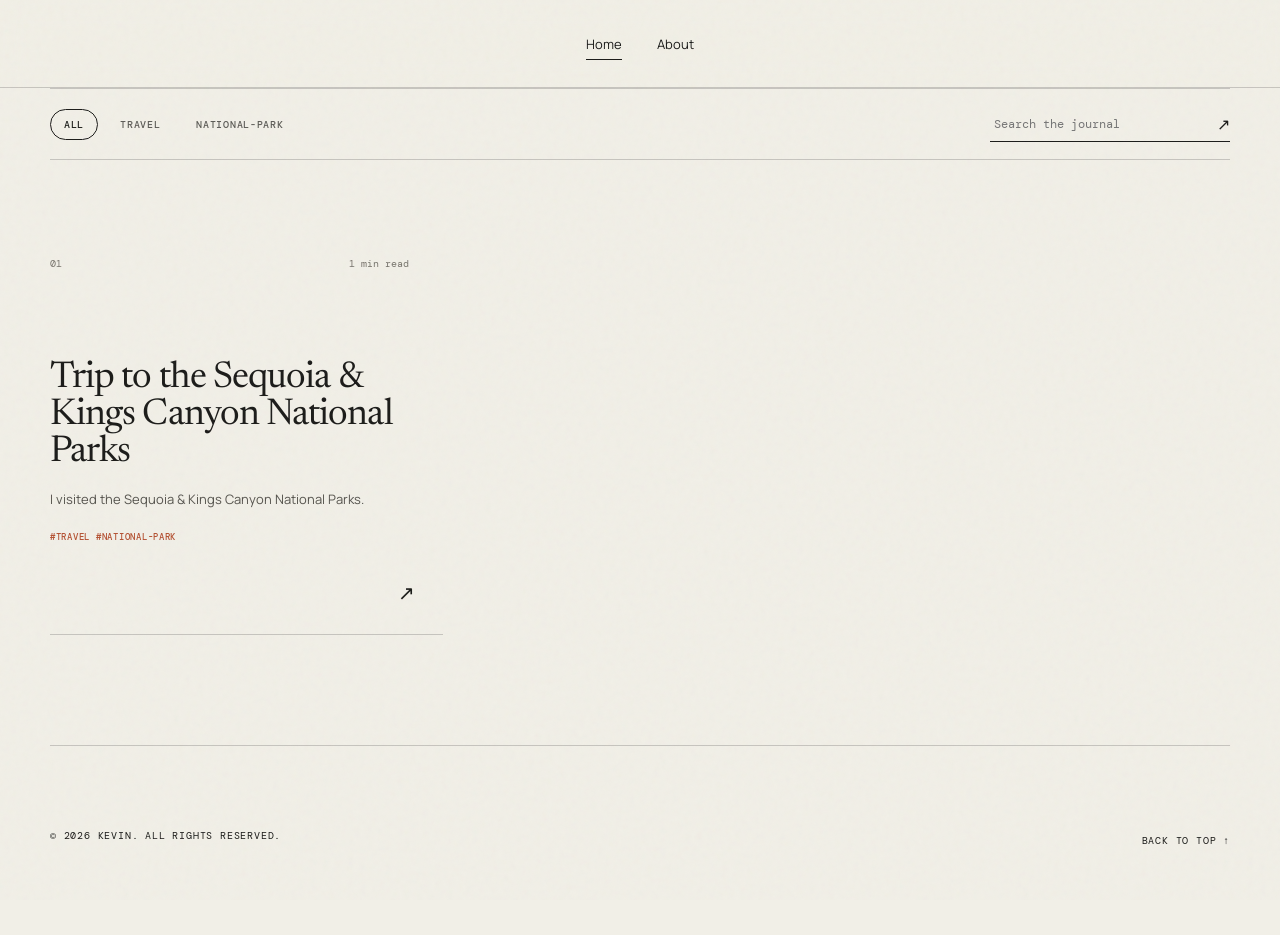
==== about/index.html @ 0cbcd99e "Use clean blog and about routes" ====
<!doctype html>
<html lang="en">
  <head>
    <meta charset="UTF-8" />
    <meta name="viewport" content="width=device-width, initial-scale=1.0" />
    <meta name="description" content="A simple personal website with essays, notes, and a brief introduction." />
    <title>Personal Journal</title>
    <script async src="https://www.googletagmanager.com/gtag/js?id=G-J5S89GVS2M"></script>
    <script>
      window.dataLayer = window.dataLayer || [];
      function gtag(){dataLayer.push(arguments);}
      gtag("js", new Date());
      gtag("config", "G-J5S89GVS2M");
    </script>
    <link rel="preconnect" href="https://fonts.googleapis.com" />
    <link rel="preconnect" href="https://fonts.gstatic.com" crossorigin />
    <link href="https://fonts.googleapis.com/css2?family=DM+Mono:wght@400;500&family=Manrope:wght@400;500;600&family=Newsreader:ital,opsz,wght@0,6..72,400;0,6..72,500;1,6..72,400&display=swap" rel="stylesheet" />
    <link rel="stylesheet" href="/styles.css?v=20260623-clean-routes" />
    <script src="/app.js?v=20260623-clean-routes" defer></script>
  </head>
  <body>
    <div class="grain" aria-hidden="true"></div>
    <header class="site-header">
      <div></div>
      <nav class="main-nav" aria-label="Main navigation">
        <a href="/blog" data-route="blog">Home</a>
        <a href="/about" data-route="about">About</a>
        <button class="mobile-studio studio-entry" type="button" data-action="open-studio" hidden><span class="status-dot"></span> Studio</button>
      </nav>
      <button class="text-button studio-trigger studio-entry" type="button" data-action="open-studio" hidden>
        <span class="status-dot"></span> Studio
      </button>
      <button class="menu-button" aria-label="Toggle menu" aria-expanded="false" type="button">Menu</button>
    </header>

    <main>
      <section class="view blog-view" data-view="blog">
        <div class="blog-tools page-shell">
          <div class="tag-list" id="tag-filters" aria-label="Filter articles by tag"></div>
          <label class="search-field">
            <span class="sr-only">Search articles</span>
            <input id="article-search" type="search" placeholder="Search the journal" />
            <span aria-hidden="true">↗</span>
          </label>
        </div>

        <div class="article-grid page-shell" id="article-grid"></div>
        <div class="empty-state page-shell" id="article-empty" hidden>
          <p class="eyebrow">Nothing here yet</p>
          <h2>No notes match that search.</h2>
          <button class="button secondary" type="button" data-action="clear-filters">Clear filters</button>
        </div>
      </section>

      <section class="view about-view" data-view="about" hidden>
        <div class="about-layout page-shell">
          <div class="about-intro">
            <p class="eyebrow">A brief introduction</p>
            <h1>Hello, I’m <em>Kevin.</em></h1>
            <p class="about-lead">I’m based in the San Francisco Bay Area, and this site is a place for notes, ideas, and reflections.</p>
          </div>
          <div class="about-copy">
            <p>I use this space to write about what I’m learning, thinking through, and paying attention to over time.</p>
            <p>Outside of work, I enjoy hiking, listening to music, and spending time outdoors.</p>
            <div class="contact-row">
              <span>jieshuai123 at gmail dot com</span>
              <a href="https://www.linkedin.com/in/jieshuai/" target="_blank" rel="noopener noreferrer">LinkedIn ↗</a>
              <a href="https://github.com/kevinshuai" target="_blank" rel="noopener noreferrer">GitHub ↗</a>
              <span>San Francisco Bay Area</span>
            </div>
          </div>
        </div>
      </section>

      <article class="view article-view" data-view="article" hidden>
        <div class="article-reading page-shell" id="article-reading"></div>
      </article>
    </main>

    <footer class="site-footer page-shell">
      <p>© <span id="copyright-year"></span> Kevin. All rights reserved.</p>
      <button type="button" data-action="back-to-top">Back to top ↑</button>
    </footer>

    <dialog class="studio-dialog" id="studio-dialog">
      <div class="dialog-head">
        <div>
          <p class="eyebrow">Private workspace</p>
          <h2>Publishing studio</h2>
        </div>
        <button class="icon-button" data-action="close-studio" aria-label="Close studio" type="button">×</button>
      </div>
      <div class="studio-tabs" role="tablist">
        <button class="active" role="tab" data-studio-tab="articles" type="button">Articles</button>
      </div>
      <section class="studio-panel" data-studio-panel="articles">
        <form id="article-form" class="editor-form">
          <label>Title<input name="title" required placeholder="A title worth opening" /></label>
          <div class="form-row">
            <label>Tags<input name="tags" required placeholder="Design, Notes" /></label>
            <label>Read time<input name="readTime" placeholder="4 min read" /></label>
          </div>
          <label>Cover image<input name="image" type="file" accept="image/*" /></label>
          <label>Summary<textarea name="summary" required rows="2" placeholder="A short introduction for the home page"></textarea></label>
          <label>Article<textarea id="article-body" name="body" required rows="7" placeholder="Write your article here. Separate paragraphs with a blank line. Paste an image or use Insert image to place it within the text."></textarea></label>
          <div class="editor-tools">
            <button class="button secondary" id="insert-inline-image" type="button">Insert image</button>
            <input class="sr-only" id="inline-image-input" type="file" accept="image/*" />
            <small id="inline-image-status">No inline images inserted yet.</small>
          </div>
          <p class="studio-notice" id="studio-notice" role="status" aria-live="polite"></p>
          <div class="form-actions">
            <button class="button primary" id="article-submit" type="submit">Save article</button>
            <button class="button secondary" id="cancel-edit" type="button" hidden>Cancel edit</button>
          </div>
        </form>
        <div class="backup-tools">
          <div>
            <strong>Article backup</strong>
            <p>Download posts.json after saving. Commit that file to GitHub to make posts permanent across devices.</p>
          </div>
          <div class="backup-actions">
            <button class="button secondary" id="download-backup" type="button">Download posts.json</button>
            <button class="button secondary" id="import-backup" type="button">Import posts.json</button>
            <input class="sr-only" id="backup-input" type="file" accept="application/json,.json" />
          </div>
        </div>
        <div class="manage-list" id="manage-articles"></div>
      </section>
    </dialog>

    <div class="toast" id="toast" role="status" aria-live="polite"></div>
  </body>
</html>
---- styles.css ----
:root {
  --ink: #1b1b19;
  --paper: #f1efe7;
  --paper-deep: #e7e3d8;
  --rust: #b45132;
  --sage: #69725f;
  --line: rgba(27, 27, 25, 0.2);
  --serif: "Newsreader", Georgia, serif;
  --sans: "Manrope", Arial, sans-serif;
  --mono: "DM Mono", monospace;
}

* { box-sizing: border-box; }
html { scroll-behavior: smooth; }
body { margin: 0; color: var(--ink); background: var(--paper); font-family: var(--sans); }
button, input, textarea { font: inherit; }
button, a { -webkit-tap-highlight-color: transparent; }
a { color: inherit; }
[hidden] { display: none !important; }
.sr-only { position: absolute; width: 1px; height: 1px; padding: 0; margin: -1px; overflow: hidden; clip: rect(0, 0, 0, 0); white-space: nowrap; border: 0; }
.grain { position: fixed; inset: 0; pointer-events: none; opacity: .035; z-index: 20; background-image: url("data:image/svg+xml,%3Csvg viewBox='0 0 180 180' xmlns='http://www.w3.org/2000/svg'%3E%3Cfilter id='n'%3E%3CfeTurbulence type='fractalNoise' baseFrequency='.8' numOctaves='4' stitchTiles='stitch'/%3E%3C/filter%3E%3Crect width='100%25' height='100%25' filter='url(%23n)'/%3E%3C/svg%3E"); }
.page-shell { width: min(1180px, calc(100% - 64px)); margin-inline: auto; }

.site-header { height: 88px; padding: 0 40px; display: grid; grid-template-columns: 1fr auto 1fr; align-items: center; border-bottom: 1px solid var(--line); position: relative; z-index: 10; background: rgba(241,239,231,.92); backdrop-filter: blur(12px); }
.main-nav { display: flex; align-items: center; gap: 35px; }
.main-nav a { position: relative; padding: 8px 0; text-decoration: none; font-size: 13px; }
.main-nav a::after { content: ""; position: absolute; height: 1px; background: var(--ink); left: 50%; right: 50%; bottom: 1px; transition: .25s ease; }
.main-nav a.active::after, .main-nav a:hover::after { left: 0; right: 0; }
.mobile-studio { display: none; border: 0; background: none; padding: 8px 0; font: 500 11px var(--mono); text-transform: uppercase; letter-spacing: .08em; }
.studio-trigger { justify-self: end; }
.text-button { border: 0; background: transparent; cursor: pointer; padding: 8px 0; font-size: 12px; text-transform: uppercase; letter-spacing: .1em; }
.status-dot { width: 7px; height: 7px; display: inline-block; margin-right: 7px; border-radius: 50%; background: var(--rust); }
.menu-button { display: none; justify-self: end; border: 0; background: none; text-transform: uppercase; font: 500 11px var(--mono); }

.page-heading { padding-top: 100px; padding-bottom: 72px; display: grid; grid-template-columns: 1fr 300px; align-items: end; gap: 60px; }
.eyebrow { margin: 0 0 24px; color: var(--rust); font: 500 11px var(--mono); text-transform: uppercase; letter-spacing: .13em; }
h1, h2, h3, p { margin-top: 0; }
h1 { margin-bottom: 0; font: 400 clamp(58px, 7vw, 104px)/.9 var(--serif); letter-spacing: -.045em; }
h1 em { font-weight: 400; color: var(--rust); }
.blog-tools { min-height: 72px; padding: 15px 0; border-top: 1px solid var(--line); border-bottom: 1px solid var(--line); display: flex; justify-content: space-between; gap: 24px; align-items: center; }
.tag-list { display: flex; flex-wrap: wrap; gap: 8px; }
.tag-filter { padding: 8px 13px; border: 1px solid transparent; border-radius: 100px; background: transparent; cursor: pointer; color: #5c5b56; font: 500 10px var(--mono); text-transform: uppercase; letter-spacing: .07em; }
.tag-filter:hover, .tag-filter.active { color: var(--ink); border-color: var(--ink); }
.search-field { width: 240px; display: flex; border-bottom: 1px solid var(--ink); align-items: center; }
.search-field input { width: 100%; padding: 9px 4px; border: 0; outline: 0; background: transparent; font: 12px var(--mono); }
.article-grid { padding-top: 65px; padding-bottom: 110px; display: grid; grid-template-columns: repeat(12, 1fr); }
.article-card { grid-column: span 4; position: relative; min-height: 410px; padding: 32px 34px 30px 0; border-bottom: 1px solid var(--line); cursor: pointer; }
.article-card:nth-child(3n+2) { border-left: 1px solid var(--line); padding-left: 34px; }
.article-card:nth-child(3n+3) { border-left: 1px solid var(--line); padding-left: 34px; padding-right: 0; }
.article-card-image { width: 100%; aspect-ratio: 4 / 3; margin-bottom: 28px; display: block; object-fit: cover; filter: saturate(.9); }
.article-number { display: flex; justify-content: space-between; align-items: center; margin-bottom: 90px; color: #77746c; font: 10px var(--mono); }
.article-card-image + .article-number { margin-bottom: 48px; }
.article-card h2 { margin-bottom: 18px; font: 400 37px/1 var(--serif); letter-spacing: -.025em; }
.article-card p { color: #55534d; font: 13px/1.65 var(--sans); }
.tag { display: inline-block; margin: 6px 6px 0 0; color: var(--rust); font: 500 9px var(--mono); text-transform: uppercase; letter-spacing: .08em; }
.article-card .arrow { position: absolute; right: 28px; bottom: 28px; font-size: 20px; transition: transform .2s; }
.article-card:hover .arrow { transform: translate(4px,-4px); }
.empty-state { padding: 100px 0; text-align: center; }
.empty-state h2 { font: 42px var(--serif); }

.about-layout { width: min(820px, calc(100% - 64px)); padding: 86px 0 120px; display: grid; gap: 38px; }
.about-intro { padding-bottom: 34px; border-bottom: 1px solid var(--line); }
.about-intro h1 { font-size: clamp(48px, 7vw, 78px); }
.about-lead { width: min(620px, 100%); margin: 24px 0 0; color: #55534d; font: 18px/1.65 var(--sans); }
.about-copy { width: 100%; }
.about-copy > p { margin-bottom: 18px; color: #34332f; font: 18px/1.7 var(--sans); }
.contact-row { margin-top: 42px; padding-top: 18px; border-top: 1px solid var(--line); display: flex; flex-wrap: wrap; gap: 14px 24px; color: #55534d; font: 10px var(--mono); text-transform: uppercase; }
.contact-row a { text-decoration: none; }

.article-reading { width: min(800px, calc(100% - 48px)); padding: 80px 0 130px; }
.back-link { display: inline-block; margin-bottom: 70px; font: 11px var(--mono); text-decoration: none; text-transform: uppercase; }
.article-reading h1 { font-size: clamp(54px,8vw,90px); }
.reading-meta { display: flex; justify-content: space-between; margin: 36px 0 60px; padding: 16px 0; border-top: 1px solid var(--ink); border-bottom: 1px solid var(--ink); font: 10px var(--mono); text-transform: uppercase; }
.article-hero-image { width: 100%; max-height: 520px; margin: 0 0 60px; display: block; object-fit: cover; }
.article-body p { margin-bottom: 28px; font: 20px/1.7 var(--serif); }
.article-body p:first-child::first-letter { float: left; margin: 7px 9px 0 0; color: var(--rust); font: 70px/.7 var(--serif); }
.inline-article-image { margin: 44px 0; }
.inline-article-image img { width: 100%; max-height: 560px; display: block; object-fit: cover; }

.site-footer { min-height: 190px; border-top: 1px solid var(--line); display: flex; align-items: center; justify-content: space-between; font: 10px var(--mono); text-transform: uppercase; letter-spacing: .08em; }
.site-footer button { border: 0; background: transparent; padding: 0; cursor: pointer; font: inherit; color: inherit; text-transform: inherit; letter-spacing: inherit; }

dialog { color: var(--ink); }
.studio-dialog { width: min(750px, calc(100% - 30px)); max-height: calc(100vh - 30px); padding: 0; border: 0; background: var(--paper); box-shadow: 0 30px 80px rgba(0,0,0,.25); }
dialog::backdrop { background: rgba(24,23,20,.62); backdrop-filter: blur(4px); }
.dialog-head { padding: 28px 32px; display: flex; justify-content: space-between; border-bottom: 1px solid var(--line); }
.dialog-head .eyebrow { margin-bottom: 6px; }
.dialog-head h2 { margin: 0; font: 35px var(--serif); }
.icon-button { width: 38px; height: 38px; border: 1px solid var(--line); border-radius: 50%; background: transparent; cursor: pointer; font-size: 24px; line-height: 1; }
.studio-tabs { display: flex; padding: 0 32px; border-bottom: 1px solid var(--line); }
.studio-tabs button { padding: 18px 20px 14px 0; margin-right: 22px; border: 0; border-bottom: 2px solid transparent; background: none; cursor: pointer; font: 10px var(--mono); text-transform: uppercase; }
.studio-tabs button.active { border-bottom-color: var(--rust); color: var(--rust); }
.studio-panel { padding: 28px 32px 40px; }
.editor-form { display: grid; gap: 18px; }
.editor-form label { display: grid; gap: 8px; font: 500 10px var(--mono); text-transform: uppercase; letter-spacing: .06em; }
.editor-form input, .editor-form textarea { width: 100%; border: 1px solid var(--line); background: rgba(255,255,255,.35); padding: 12px; outline: 0; resize: vertical; font: 13px/1.5 var(--sans); }
.editor-form input:focus, .editor-form textarea:focus { border-color: var(--ink); }
.editor-tools { display: flex; flex-wrap: wrap; align-items: center; gap: 12px 16px; margin-top: -4px; }
.editor-tools small { color: #77746c; font: 10px/1.5 var(--mono); text-transform: uppercase; letter-spacing: .06em; }
.studio-notice { display: none; margin: -6px 0 0; padding: 12px 14px; border: 1px solid rgba(180,81,50,.35); background: rgba(180,81,50,.08); color: var(--rust); font: 11px/1.5 var(--mono); text-transform: uppercase; letter-spacing: .04em; }
.studio-notice.show { display: block; }
.form-row { display: grid; grid-template-columns: 1fr 1fr; gap: 18px; }
.form-actions { display: flex; flex-wrap: wrap; gap: 12px; }
.backup-tools { display: grid; grid-template-columns: 1fr auto; gap: 20px; align-items: center; margin-top: 28px; padding: 18px 0; border-top: 1px solid var(--line); border-bottom: 1px solid var(--line); }
.backup-tools strong { display: block; margin-bottom: 4px; font: 17px var(--serif); }
.backup-tools p { max-width: 48ch; margin: 0; color: #77746c; font: 13px/1.6 var(--sans); }
.backup-actions { display: flex; flex-wrap: wrap; justify-content: flex-end; gap: 10px; }
.button { width: max-content; padding: 12px 18px; border: 1px solid var(--ink); cursor: pointer; font: 500 10px var(--mono); text-transform: uppercase; letter-spacing: .06em; }
.button.primary { color: var(--paper); background: var(--ink); }
.button.secondary { background: transparent; }
.manage-list { margin-top: 32px; padding-top: 22px; border-top: 1px solid var(--line); }
.manage-item { display: grid; grid-template-columns: 1fr auto; gap: 20px; align-items: center; padding: 12px 0; border-bottom: 1px solid var(--line); }
.manage-item strong { display: block; font: 17px var(--serif); }
.manage-item small { font: 9px var(--mono); color: #77746c; text-transform: uppercase; }
.manage-actions { display: flex; gap: 14px; }
.edit-button, .delete-button { border: 0; background: none; cursor: pointer; font: 9px var(--mono); text-transform: uppercase; }
.edit-button { color: var(--ink); }
.delete-button { color: var(--rust); }
.toast { position: fixed; right: 25px; bottom: 25px; z-index: 50; color: var(--paper); background: var(--ink); padding: 14px 18px; transform: translateY(100px); opacity: 0; transition: .3s; font: 10px var(--mono); text-transform: uppercase; }
.toast.show { transform: translateY(0); opacity: 1; }

@media (max-width: 800px) {
  .page-shell { width: min(100% - 32px, 1180px); }
  .site-header { height: 72px; padding: 0 16px; grid-template-columns: 1fr auto; }
  .main-nav { display: none; position: absolute; top: 72px; left: 0; right: 0; padding: 30px 16px; background: var(--paper); border-bottom: 1px solid var(--line); flex-direction: column; align-items: flex-start; gap: 15px; }
  .main-nav.open { display: flex; }
  .mobile-studio { display: block; }
  .studio-trigger { display: none; }
  .menu-button { display: block; }
  .page-heading { padding: 65px 0 45px; grid-template-columns: 1fr; gap: 35px; }
  h1 { font-size: 53px; }
  .blog-tools { align-items: flex-start; flex-direction: column; }
  .search-field { width: 100%; }
  .article-grid { display: block; padding-top: 30px; }
  .article-card, .article-card:nth-child(3n+2), .article-card:nth-child(3n+3) { min-height: 330px; padding: 28px 20px 30px 0; border-left: 0; }
  .article-number { margin-bottom: 55px; }
  .about-layout { width: min(100% - 32px, 820px); padding: 56px 0 90px; display: block; }
  .about-intro { margin-bottom: 34px; padding-bottom: 28px; }
  .about-intro h1 { font-size: 52px; }
  .about-lead, .about-copy > p { font-size: 16px; }
  .contact-row { align-items: flex-start; flex-direction: column; gap: 16px; }
  .site-footer { min-height: 240px; flex-direction: column; justify-content: center; gap: 22px; text-align: center; }
  .form-row { grid-template-columns: 1fr; }
  .backup-tools { grid-template-columns: 1fr; }
  .backup-actions { justify-content: flex-start; }
  .studio-panel, .dialog-head { padding-left: 20px; padding-right: 20px; }
}
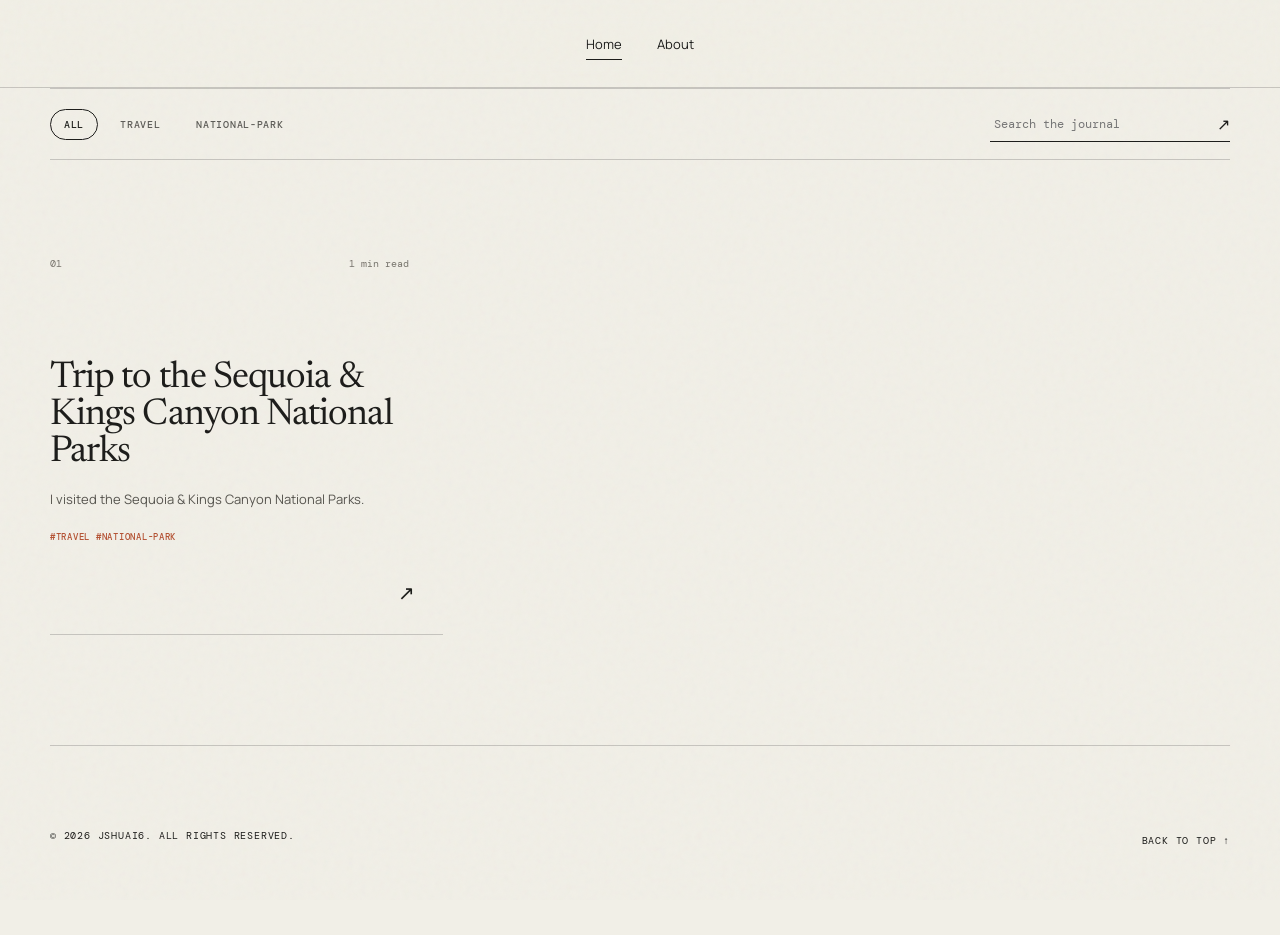
==== commit 595f52fb: "Update copyright name" ====
--- a/about/index.html
+++ b/about/index.html
@@ -23,7 +23,7 @@
     <header class="site-header">
       <div></div>
       <nav class="main-nav" aria-label="Main navigation">
-        <a href="/blog" data-route="blog">Home</a>
+        <a href="/home" data-route="blog">Home</a>
         <a href="/about" data-route="about">About</a>
         <button class="mobile-studio studio-entry" type="button" data-action="open-studio" hidden><span class="status-dot"></span> Studio</button>
       </nav>
@@ -65,7 +65,7 @@
             <div class="contact-row">
               <span>jieshuai123 at gmail dot com</span>
               <a href="https://www.linkedin.com/in/jieshuai/" target="_blank" rel="noopener noreferrer">LinkedIn ↗</a>
-              <a href="https://github.com/kevinshuai" target="_blank" rel="noopener noreferrer">GitHub ↗</a>
+              <a href="https://github.com/jshuai6" target="_blank" rel="noopener noreferrer">GitHub ↗</a>
               <span>San Francisco Bay Area</span>
             </div>
           </div>
@@ -78,7 +78,7 @@
     </main>
 
     <footer class="site-footer page-shell">
-      <p>© <span id="copyright-year"></span> Kevin. All rights reserved.</p>
+      <p>© <span id="copyright-year"></span> jshuai6. All rights reserved.</p>
       <button type="button" data-action="back-to-top">Back to top ↑</button>
     </footer>
 
